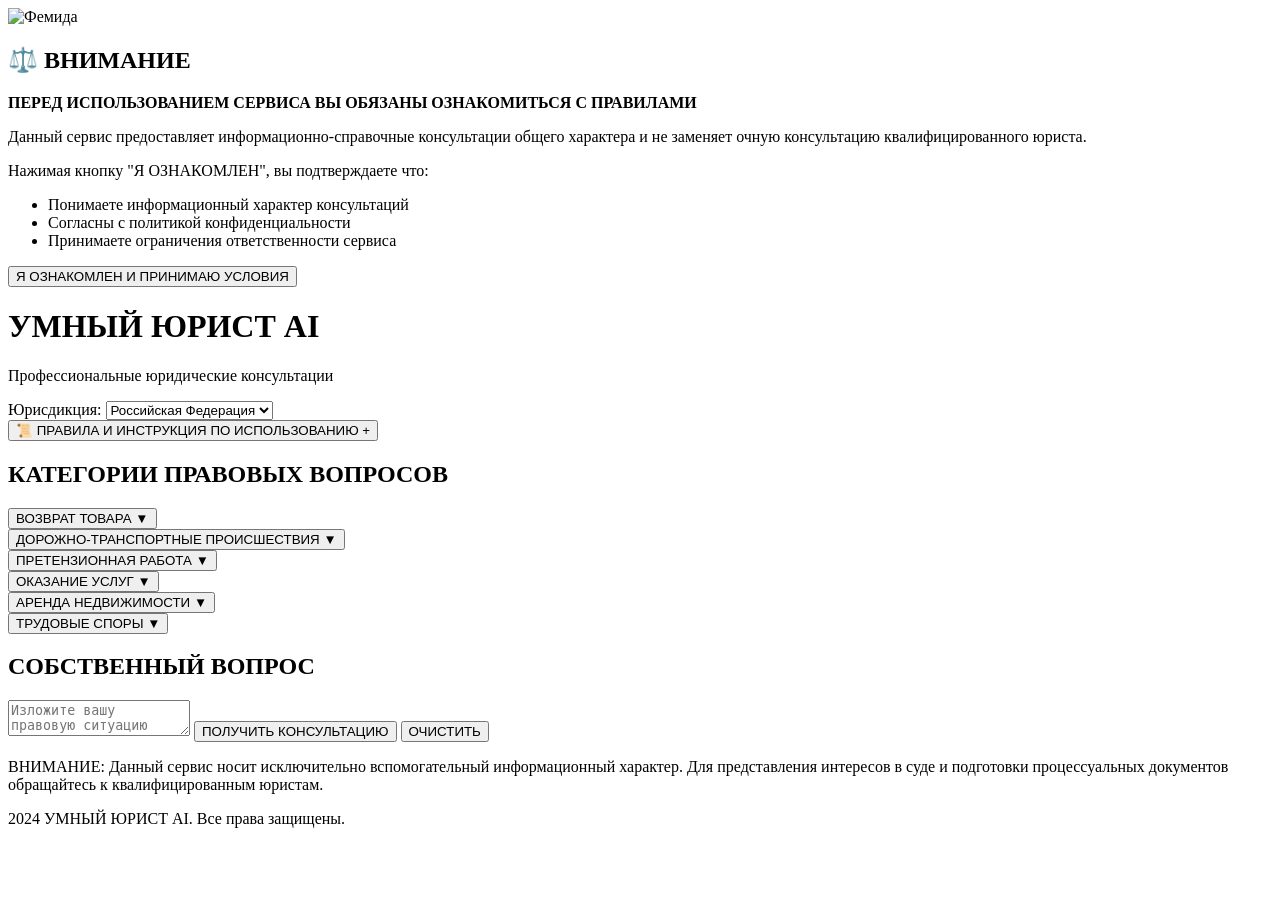
==== umnyj-yurist/templates/index.html @ 8eaa8910 "Add files via upload" ====
<!DOCTYPE html>
<html lang="ru">
<head>
    <meta charset="UTF-8">
    <meta name="viewport" content="width=device-width, initial-scale=1.0">
    <title>УМНЫЙ ЮРИСТ AI — Профессиональные юридические консультации</title>
    <meta name="description" content="Профессиональные юридические консультации с ссылками на статьи законов.">
    <link rel="stylesheet" href="/static/style.css">
    <link href="https://fonts.googleapis.com/css2?family=Cinzel:wght@400;600;700&family=Playfair+Display:wght@400;500;600&display=swap" rel="stylesheet">
</head>
<body>
    
    <!-- МОДАЛЬНОЕ ОКНО С ПРЕДУПРЕЖДЕНИЕМ -->
    <div id="warningModal" class="modal">
        <div class="modal-content">
            <div class="modal-header">
                <img src="/static/images/justitia.png" alt="Фемида" class="modal-logo">
                <h2>⚖️ ВНИМАНИЕ</h2>
            </div>
            <div class="modal-body">
                <p class="warning-text"><strong>ПЕРЕД ИСПОЛЬЗОВАНИЕМ СЕРВИСА ВЫ ОБЯЗАНЫ ОЗНАКОМИТЬСЯ С ПРАВИЛАМИ</strong></p>
                <p>Данный сервис предоставляет информационно-справочные консультации общего характера и не заменяет очную консультацию квалифицированного юриста.</p>
                <p>Нажимая кнопку "Я ОЗНАКОМЛЕН", вы подтверждаете что:</p>
                <ul class="warning-list">
                    <li>Понимаете информационный характер консультаций</li>
                    <li>Согласны с политикой конфиденциальности</li>
                    <li>Принимаете ограничения ответственности сервиса</li>
                </ul>
            </div>
            <div class="modal-footer">
                <button class="modal-btn" onclick="acceptRules()">Я ОЗНАКОМЛЕН И ПРИНИМАЮ УСЛОВИЯ</button>
            </div>
        </div>
    </div>

    <div class="container">
        
        <!-- ЗАГОЛОВОК -->
        <header class="header">
            <h1>УМНЫЙ ЮРИСТ AI</h1>
            <p class="subtitle">Профессиональные юридические консультации</p>
            <div class="header-ornament"></div>
        </header>

        <!-- ВЫБОР ЮРИСДИКЦИИ -->
        <section class="jurisdiction-section">
            <label for="jurisdiction">Юрисдикция:</label>
            <select id="jurisdiction">
                <option value="RU">Российская Федерация</option>
                <option value="BY">Республика Беларусь</option>
                <option value="KZ">Республика Казахстан</option>
            </select>
        </section>

        <!-- БЛОК С ПРАВИЛАМИ (СКРЫТЫЙ) -->
        <section class="collapsible-section">
            <button class="collapsible-header" onclick="toggleRules()">
                <span>📜 ПРАВИЛА И ИНСТРУКЦИЯ ПО ИСПОЛЬЗОВАНИЮ</span>
                <span class="toggle-icon" id="rulesToggleIcon">+</span>
            </button>
            <div class="collapsible-content" id="rulesContent" style="display: none;">
                
                <!-- ИНСТРУКЦИЯ -->
                <div class="instructions-block">
                    <h3 class="subsection-title">КАК ПОЛЬЗОВАТЬСЯ СЕРВИСОМ</h3>
                    <div class="rules-instructions">
                        <div class="rule-step">
                            <span class="step-number">1</span>
                            <div class="step-content">
                                <h4>ВЫБЕРИТЕ ЮРИСДИКЦИЮ</h4>
                                <p>В верхней части страницы укажите страну законодательства: Российская Федерация, Республика Беларусь или Республика Казахстан. От этого зависит применимость правовых норм.</p>
                            </div>
                        </div>
                        <div class="rule-step">
                            <span class="step-number">2</span>
                            <div class="step-content">
                                <h4>НАЙДИТЕ ВОПРОС ПО ТЕМЕ</h4>
                                <p>Раскройте нужную категорию в меню ниже. Выберите готовый вопрос из списка — он автоматически подставится в поле ввода. Все вопросы отсортированы по алфавиту для быстрого поиска.</p>
                            </div>
                        </div>
                        <div class="rule-step">
                            <span class="step-number">3</span>
                            <div class="step-content">
                                <h4>ИЛИ НАПИШИТЕ СВОЙ ВОПРОС</h4>
                                <p>Если вашего вопроса нет в списке, изложите ситуацию своими словами в поле ниже. Чем подробнее и точнее вы опишете обстоятельства, тем качественнее будет консультация.</p>
                            </div>
                        </div>
                        <div class="rule-step">
                            <span class="step-number">4</span>
                            <div class="step-content">
                                <h4>ПОЛУЧИТЕ РАЗВЕРНУТЫЙ ОТВЕТ</h4>
                                <p>Система проанализирует ваш запрос и предоставит консультацию со ссылками на статьи законов, пошаговым алгоритмом действий и списком необходимых документов.</p>
                            </div>
                        </div>
                        <div class="rule-step">
                            <span class="step-number">5</span>
                            <div class="step-content">
                                <h4>СОХРАНИТЕ РЕЗУЛЬТАТ</h4>
                                <p>Используйте кнопку "Копировать" для сохранения ответа. При необходимости оцените качество консультации — это помогает улучшать сервис.</p>
                            </div>
                        </div>
                    </div>
                </div>

                <!-- ПРАВИЛА -->
                <div class="rules-block">
                    <h3 class="subsection-title">ПРАВИЛА ПОЛЬЗОВАНИЯ</h3>
                    <div class="rules-grid">
                        <div class="rule-card">
                            <h4>1. ХАРАКТЕР КОНСУЛЬТАЦИЙ</h4>
                            <p>Сервис предоставляет информационно-справочные консультации. Ответы не являются официальным юридическим заключением.</p>
                        </div>
                        <div class="rule-card">
                            <h4>2. ТОЧНОСТЬ ДАННЫХ</h4>
                            <p>Пользователь обязан предоставлять достоверную информацию. Сервис не несет ответственности за рекомендации на основе недостоверных данных.</p>
                        </div>
                        <div class="rule-card">
                            <h4>3. КОНФИДЕНЦИАЛЬНОСТЬ</h4>
                            <p>Данные обрабатываются в соответствии с политикой конфиденциальности. Не указывайте персональные данные третьих лиц без согласия.</p>
                        </div>
                        <div class="rule-card">
                            <h4>4. ОТВЕТСТВЕННОСТЬ</h4>
                            <p>Сервис не несет ответственности за последствия использования информации. Принятие решений осуществляется пользователем самостоятельно.</p>
                        </div>
                        <div class="rule-card">
                            <h4>5. ИНТЕЛЛЕКТУАЛЬНЫЕ ПРАВА</h4>
                            <p>Материалы предназначены для личного использования. Коммерческое использование запрещено без письменного разрешения.</p>
                        </div>
                    </div>
                </div>

            </div>
        </section>

        <!-- МЕНЮ КАТЕГОРИЙ С ВОПРОСАМИ -->
        <section class="categories-menu">
            <h2 class="section-title-main">КАТЕГОРИИ ПРАВОВЫХ ВОПРОСОВ</h2>
            
            <!-- Категория 1: ВОЗВРАТ ТОВАРА -->
            <div class="category-item" data-category="vozvrat">
                <button class="category-toggle">ВОЗВРАТ ТОВАРА <span class="arrow">▼</span></button>
                <div class="questions-list" id="vozvrat-list"></div>
            </div>

            <!-- Категория 2: ДТП -->
            <div class="category-item" data-category="dtp">
                <button class="category-toggle">ДОРОЖНО-ТРАНСПОРТНЫЕ ПРОИСШЕСТВИЯ <span class="arrow">▼</span></button>
                <div class="questions-list" id="dtp-list"></div>
            </div>

            <!-- Категория 3: ПРЕТЕНЗИИ -->
            <div class="category-item" data-category="pretenziya">
                <button class="category-toggle">ПРЕТЕНЗИОННАЯ РАБОТА <span class="arrow">▼</span></button>
                <div class="questions-list" id="pretenziya-list"></div>
            </div>

            <!-- Категория 4: УСЛУГИ -->
            <div class="category-item" data-category="uslugi">
                <button class="category-toggle">ОКАЗАНИЕ УСЛУГ <span class="arrow">▼</span></button>
                <div class="questions-list" id="uslugi-list"></div>
            </div>

            <!-- Категория 5: АРЕНДА -->
            <div class="category-item" data-category="arenda">
                <button class="category-toggle">АРЕНДА НЕДВИЖИМОСТИ <span class="arrow">▼</span></button>
                <div class="questions-list" id="arenda-list"></div>
            </div>

            <!-- Категория 6: ТРУДОВЫЕ СПОРЫ -->
            <div class="category-item" data-category="trud">
                <button class="category-toggle">ТРУДОВЫЕ СПОРЫ <span class="arrow">▼</span></button>
                <div class="questions-list" id="trud-list"></div>
            </div>
        </section>

        <!-- ПОЛЕ ДЛЯ СОБСТВЕННОГО ВОПРОСА -->
        <section class="custom-question">
            <h2 class="section-title-main">СОБСТВЕННЫЙ ВОПРОС</h2>
            <textarea id="questionInput" placeholder="Изложите вашу правовую ситуацию подробно и точно..."></textarea>
            <button id="askBtn" onclick="askCustomQuestion()">ПОЛУЧИТЬ КОНСУЛЬТАЦИЮ</button>
            <button id="clearBtn" class="secondary" onclick="clearCustom()">ОЧИСТИТЬ</button>
        </section>

        <!-- БЛОК ОТВЕТА -->
        <section id="responseSection" class="response-section" style="display: none;">
            <h2 class="response-title">ЮРИДИЧЕСКАЯ КОНСУЛЬТАЦИЯ</h2>
            <div class="response-ornament"></div>
            <div id="response" class="response-content"></div>
            <div class="response-actions">
                <button class="copy-btn" onclick="copyAnswer()">КОПИРОВАТЬ</button>
                <button class="feedback-btn" onclick="toggleFeedback()">ОЦЕНИТЬ</button>
            </div>
            <div id="feedbackSection" class="feedback-section" style="display: none;">
                <button onclick="sendFeedback('good')">ПОЛЕЗНО</button>
                <button onclick="sendFeedback('bad')">ТРЕБУЕТ УТОЧНЕНИЯ</button>
            </div>
        </section>

        <!-- ПОДВАЛ -->
        <footer class="footer">
            <div class="footer-ornament"></div>
            <p class="disclaimer">
                ВНИМАНИЕ: Данный сервис носит исключительно вспомогательный информационный характер. 
                Для представления интересов в суде и подготовки процессуальных документов 
                обращайтесь к квалифицированным юристам.
            </p>
            <p class="copyright">2024 УМНЫЙ ЮРИСТ AI. Все права защищены.</p>
        </footer>

    </div>

    <!-- Подключаем JavaScript -->
    <script src="/static/script.js"></script>
</body>
</html>
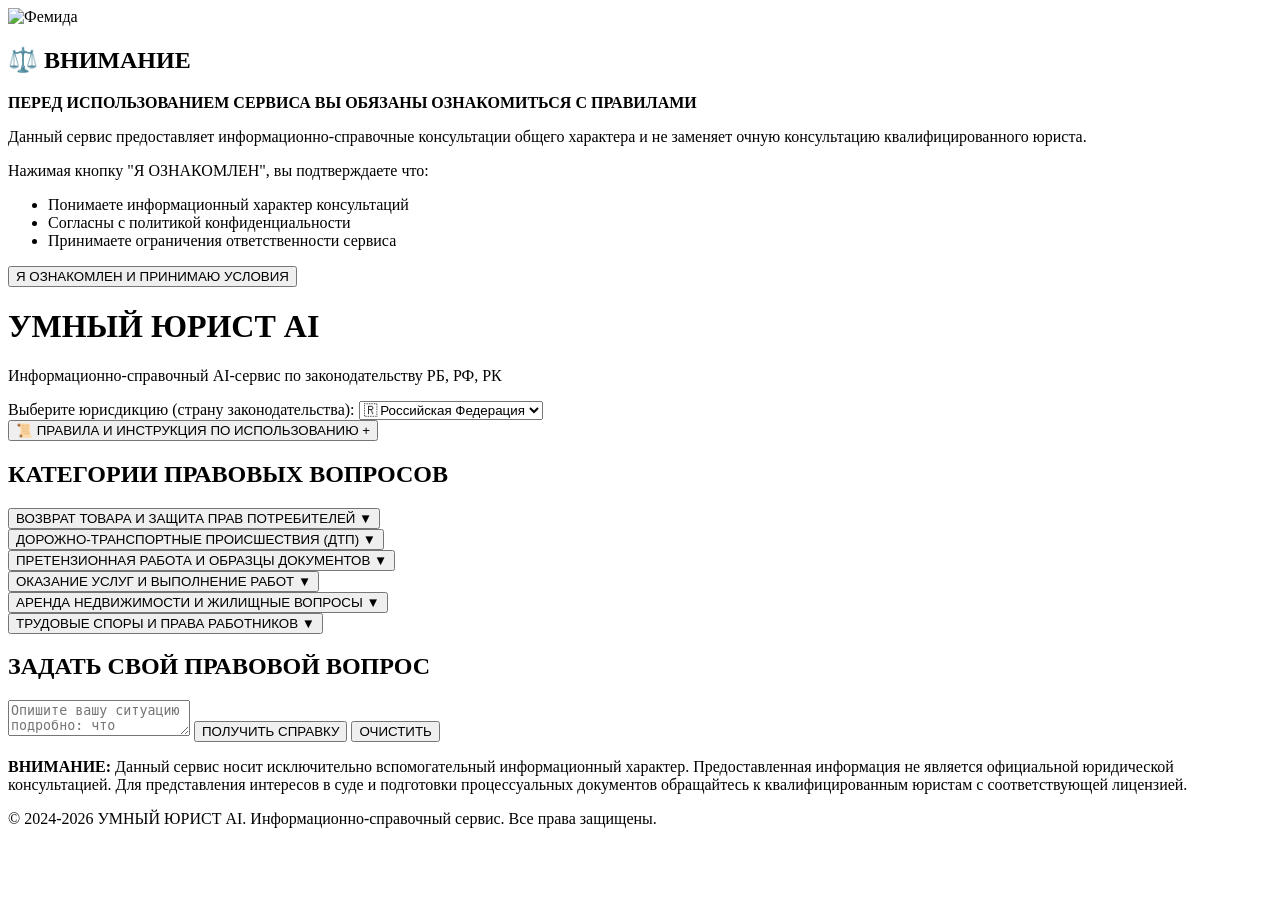
==== commit 15d2c501: "Update index.html" ====
--- a/umnyj-yurist/templates/index.html
+++ b/umnyj-yurist/templates/index.html
@@ -3,8 +3,43 @@
 <head>
     <meta charset="UTF-8">
     <meta name="viewport" content="width=device-width, initial-scale=1.0">
-    <title>УМНЫЙ ЮРИСТ AI — Профессиональные юридические консультации</title>
-    <meta name="description" content="Профессиональные юридические консультации с ссылками на статьи законов.">
+    
+    <!-- SEO META TAGS -->
+    <title>Правовой помощник онлайн | Законы РБ, РФ, РК — УМНЫЙ ЮРИСТ AI</title>
+    <meta name="description" content="Бесплатный информационно-справочный сервис: образцы документов, алгоритмы действий, разъяснения законов РБ, РФ, РК. Пошаговые инструкции по правовым вопросам.">
+    <meta name="keywords" content="правовой помощник, законы РБ справка, образцы документов бесплатно, алгоритм действий, права потребителя, жилищный кодекс, трудовой кодекс, ДТП инструкция, возврат товара, претензия образец">
+    <meta name="author" content="Umnyj-Yurist.xyz">
+    <meta name="robots" content="index, follow">
+    
+    <!-- OPEN GRAPH (для соцсетей) -->
+    <meta property="og:title" content="УМНЫЙ ЮРИСТ AI — Информационно-справочный правовой сервис">
+    <meta property="og:description" content="Бесплатный AI-помощник по законодательству: образцы документов, пошаговые алгоритмы, справки по законам РБ, РФ, РК">
+    <meta property="og:type" content="website">
+    <meta property="og:url" content="https://umnyj-yurist.xyz">
+    <meta property="og:locale" content="ru_RU">
+    
+    <!-- SCHEMA.ORG MIKRORAZMETKA -->
+    <script type="application/ld+json">
+    {
+        "@context": "https://schema.org",
+        "@type": "WebSite",
+        "name": "УМНЫЙ ЮРИСТ AI",
+        "alternateName": "Правовой информационный помощник",
+        "url": "https://umnyj-yurist.xyz",
+        "description": "Информационно-справочный сервис по законодательству Республики Беларусь, Российской Федерации и Республики Казахстан",
+        "potentialAction": {
+            "@type": "SearchAction",
+            "target": "https://umnyj-yurist.xyz/search?q={search_term_string}",
+            "query-input": "required name=search_term_string"
+        },
+        "inLanguage": "ru-RU",
+        "publisher": {
+            "@type": "Organization",
+            "name": "Umnyj-Yurist.xyz"
+        }
+    }
+    </script>
+    
     <link rel="stylesheet" href="/static/style.css">
     <link href="https://fonts.googleapis.com/css2?family=Cinzel:wght@400;600;700&family=Playfair+Display:wght@400;500;600&display=swap" rel="stylesheet">
 </head>
@@ -38,17 +73,17 @@
         <!-- ЗАГОЛОВОК -->
         <header class="header">
             <h1>УМНЫЙ ЮРИСТ AI</h1>
-            <p class="subtitle">Профессиональные юридические консультации</p>
+            <p class="subtitle">Информационно-справочный AI-сервис по законодательству РБ, РФ, РК</p>
             <div class="header-ornament"></div>
         </header>
 
         <!-- ВЫБОР ЮРИСДИКЦИИ -->
         <section class="jurisdiction-section">
-            <label for="jurisdiction">Юрисдикция:</label>
+            <label for="jurisdiction">Выберите юрисдикцию (страну законодательства):</label>
             <select id="jurisdiction">
-                <option value="RU">Российская Федерация</option>
-                <option value="BY">Республика Беларусь</option>
-                <option value="KZ">Республика Казахстан</option>
+                <option value="RU">🇷 Российская Федерация</option>
+                <option value="BY">🇧 Республика Беларусь</option>
+                <option value="KZ">🇰 Республика Казахстан</option>
             </select>
         </section>
 
@@ -82,21 +117,21 @@
                             <span class="step-number">3</span>
                             <div class="step-content">
                                 <h4>ИЛИ НАПИШИТЕ СВОЙ ВОПРОС</h4>
-                                <p>Если вашего вопроса нет в списке, изложите ситуацию своими словами в поле ниже. Чем подробнее и точнее вы опишете обстоятельства, тем качественнее будет консультация.</p>
+                                <p>Если вашего вопроса нет в списке, изложите ситуацию своими словами в поле ниже. Чем подробнее и точнее вы опишете обстоятельства, тем качественнее будет справка.</p>
                             </div>
                         </div>
                         <div class="rule-step">
                             <span class="step-number">4</span>
                             <div class="step-content">
                                 <h4>ПОЛУЧИТЕ РАЗВЕРНУТЫЙ ОТВЕТ</h4>
-                                <p>Система проанализирует ваш запрос и предоставит консультацию со ссылками на статьи законов, пошаговым алгоритмом действий и списком необходимых документов.</p>
+                                <p>Система проанализирует ваш запрос и предоставит информационную справку со ссылками на статьи законов, пошаговым алгоритмом действий и списком необходимых документов.</p>
                             </div>
                         </div>
                         <div class="rule-step">
                             <span class="step-number">5</span>
                             <div class="step-content">
                                 <h4>СОХРАНИТЕ РЕЗУЛЬТАТ</h4>
-                                <p>Используйте кнопку "Копировать" для сохранения ответа. При необходимости оцените качество консультации — это помогает улучшать сервис.</p>
+                                <p>Используйте кнопку "Копировать" для сохранения ответа. При необходимости оцените качество информации — это помогает улучшать сервис.</p>
                             </div>
                         </div>
                     </div>
@@ -107,8 +142,8 @@
                     <h3 class="subsection-title">ПРАВИЛА ПОЛЬЗОВАНИЯ</h3>
                     <div class="rules-grid">
                         <div class="rule-card">
-                            <h4>1. ХАРАКТЕР КОНСУЛЬТАЦИЙ</h4>
-                            <p>Сервис предоставляет информационно-справочные консультации. Ответы не являются официальным юридическим заключением.</p>
+                            <h4>1. ХАРАКТЕР ИНФОРМАЦИИ</h4>
+                            <p>Сервис предоставляет информационно-справочные материалы. Ответы не являются официальным юридическим заключением или консультацией.</p>
                         </div>
                         <div class="rule-card">
                             <h4>2. ТОЧНОСТЬ ДАННЫХ</h4>
@@ -138,61 +173,61 @@
             
             <!-- Категория 1: ВОЗВРАТ ТОВАРА -->
             <div class="category-item" data-category="vozvrat">
-                <button class="category-toggle">ВОЗВРАТ ТОВАРА <span class="arrow">▼</span></button>
+                <button class="category-toggle">ВОЗВРАТ ТОВАРА И ЗАЩИТА ПРАВ ПОТРЕБИТЕЛЕЙ <span class="arrow">▼</span></button>
                 <div class="questions-list" id="vozvrat-list"></div>
             </div>
 
             <!-- Категория 2: ДТП -->
             <div class="category-item" data-category="dtp">
-                <button class="category-toggle">ДОРОЖНО-ТРАНСПОРТНЫЕ ПРОИСШЕСТВИЯ <span class="arrow">▼</span></button>
+                <button class="category-toggle">ДОРОЖНО-ТРАНСПОРТНЫЕ ПРОИСШЕСТВИЯ (ДТП) <span class="arrow">▼</span></button>
                 <div class="questions-list" id="dtp-list"></div>
             </div>
 
             <!-- Категория 3: ПРЕТЕНЗИИ -->
             <div class="category-item" data-category="pretenziya">
-                <button class="category-toggle">ПРЕТЕНЗИОННАЯ РАБОТА <span class="arrow">▼</span></button>
+                <button class="category-toggle">ПРЕТЕНЗИОННАЯ РАБОТА И ОБРАЗЦЫ ДОКУМЕНТОВ <span class="arrow">▼</span></button>
                 <div class="questions-list" id="pretenziya-list"></div>
             </div>
 
             <!-- Категория 4: УСЛУГИ -->
             <div class="category-item" data-category="uslugi">
-                <button class="category-toggle">ОКАЗАНИЕ УСЛУГ <span class="arrow">▼</span></button>
+                <button class="category-toggle">ОКАЗАНИЕ УСЛУГ И ВЫПОЛНЕНИЕ РАБОТ <span class="arrow">▼</span></button>
                 <div class="questions-list" id="uslugi-list"></div>
             </div>
 
             <!-- Категория 5: АРЕНДА -->
             <div class="category-item" data-category="arenda">
-                <button class="category-toggle">АРЕНДА НЕДВИЖИМОСТИ <span class="arrow">▼</span></button>
+                <button class="category-toggle">АРЕНДА НЕДВИЖИМОСТИ И ЖИЛИЩНЫЕ ВОПРОСЫ <span class="arrow">▼</span></button>
                 <div class="questions-list" id="arenda-list"></div>
             </div>
 
             <!-- Категория 6: ТРУДОВЫЕ СПОРЫ -->
             <div class="category-item" data-category="trud">
-                <button class="category-toggle">ТРУДОВЫЕ СПОРЫ <span class="arrow">▼</span></button>
+                <button class="category-toggle">ТРУДОВЫЕ СПОРЫ И ПРАВА РАБОТНИКОВ <span class="arrow">▼</span></button>
                 <div class="questions-list" id="trud-list"></div>
             </div>
         </section>
 
         <!-- ПОЛЕ ДЛЯ СОБСТВЕННОГО ВОПРОСА -->
         <section class="custom-question">
-            <h2 class="section-title-main">СОБСТВЕННЫЙ ВОПРОС</h2>
-            <textarea id="questionInput" placeholder="Изложите вашу правовую ситуацию подробно и точно..."></textarea>
-            <button id="askBtn" onclick="askCustomQuestion()">ПОЛУЧИТЬ КОНСУЛЬТАЦИЮ</button>
+            <h2 class="section-title-main">ЗАДАТЬ СВОЙ ПРАВОВОЙ ВОПРОС</h2>
+            <textarea id="questionInput" placeholder="Опишите вашу ситуацию подробно: что произошло, какие документы есть, чего вы хотите добиться..."></textarea>
+            <button id="askBtn" onclick="askCustomQuestion()">ПОЛУЧИТЬ СПРАВКУ</button>
             <button id="clearBtn" class="secondary" onclick="clearCustom()">ОЧИСТИТЬ</button>
         </section>
 
         <!-- БЛОК ОТВЕТА -->
         <section id="responseSection" class="response-section" style="display: none;">
-            <h2 class="response-title">ЮРИДИЧЕСКАЯ КОНСУЛЬТАЦИЯ</h2>
+            <h2 class="response-title">ИНФОРМАЦИОННАЯ СПРАВКА</h2>
             <div class="response-ornament"></div>
             <div id="response" class="response-content"></div>
             <div class="response-actions">
-                <button class="copy-btn" onclick="copyAnswer()">КОПИРОВАТЬ</button>
-                <button class="feedback-btn" onclick="toggleFeedback()">ОЦЕНИТЬ</button>
+                <button class="copy-btn" onclick="copyAnswer()">КОПИРОВАТЬ ОТВЕТ</button>
+                <button class="feedback-btn" onclick="toggleFeedback()">ОЦЕНИТЬ ПОЛЕЗНОСТЬ</button>
             </div>
             <div id="feedbackSection" class="feedback-section" style="display: none;">
-                <button onclick="sendFeedback('good')">ПОЛЕЗНО</button>
-                <button onclick="sendFeedback('bad')">ТРЕБУЕТ УТОЧНЕНИЯ</button>
+                <button onclick="sendFeedback('good')">👍 ПОЛЕЗНО</button>
+                <button onclick="sendFeedback('bad')">👎 ТРЕБУЕТ УТОЧНЕНИЯ</button>
             </div>
         </section>
 
@@ -200,11 +235,12 @@
         <footer class="footer">
             <div class="footer-ornament"></div>
             <p class="disclaimer">
-                ВНИМАНИЕ: Данный сервис носит исключительно вспомогательный информационный характер. 
+                <strong>ВНИМАНИЕ:</strong> Данный сервис носит исключительно вспомогательный информационный характер. 
+                Предоставленная информация не является официальной юридической консультацией. 
                 Для представления интересов в суде и подготовки процессуальных документов 
-                обращайтесь к квалифицированным юристам.
+                обращайтесь к квалифицированным юристам с соответствующей лицензией.
             </p>
-            <p class="copyright">2024 УМНЫЙ ЮРИСТ AI. Все права защищены.</p>
+            <p class="copyright">© 2024-2026 УМНЫЙ ЮРИСТ AI. Информационно-справочный сервис. Все права защищены.</p>
         </footer>
 
     </div>
@@ -212,4 +248,4 @@
     <!-- Подключаем JavaScript -->
     <script src="/static/script.js"></script>
 </body>
-</html>+</html>
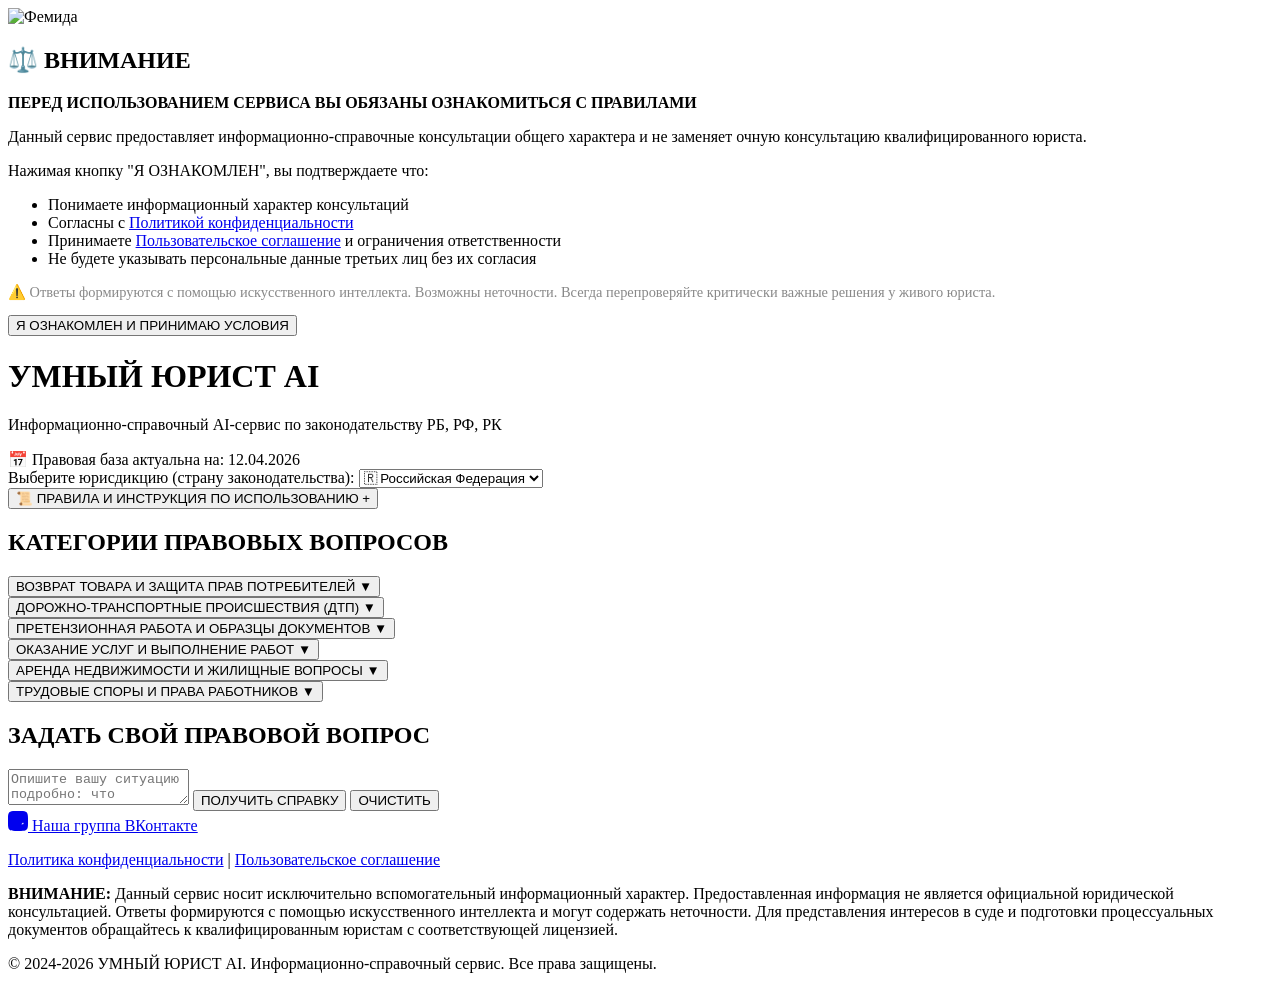
==== commit 3eefb60a: "Update index.html" ====
--- a/umnyj-yurist/templates/index.html
+++ b/umnyj-yurist/templates/index.html
@@ -3,22 +3,33 @@
 <head>
     <meta charset="UTF-8">
     <meta name="viewport" content="width=device-width, initial-scale=1.0">
-    
-    <!-- SEO META TAGS -->
+    <meta name="yandex-verification" content="cb924d7e4be1975e" />
+    <meta name="google-site-verification" content="HP336_n0z9Xs-80c_UgBmbNoTFkkD49AP5BhbBEQV1Q" />
+    
+    <!-- === SEO META TAGS === -->
     <title>Правовой помощник онлайн | Законы РБ, РФ, РК — УМНЫЙ ЮРИСТ AI</title>
     <meta name="description" content="Бесплатный информационно-справочный сервис: образцы документов, алгоритмы действий, разъяснения законов РБ, РФ, РК. Пошаговые инструкции по правовым вопросам.">
-    <meta name="keywords" content="правовой помощник, законы РБ справка, образцы документов бесплатно, алгоритм действий, права потребителя, жилищный кодекс, трудовой кодекс, ДТП инструкция, возврат товара, претензия образец">
+    <meta name="keywords" content="правовой помощник, законы РБ справка, образцы документов бесплатно, алгоритм действий, права потребителя, жилищный кодекс, трудовой кодекс, ДТП инструкция, возврат товара, претензия образец, юридическая справка онлайн">
     <meta name="author" content="Umnyj-Yurist.xyz">
     <meta name="robots" content="index, follow">
-    
-    <!-- OPEN GRAPH (для соцсетей) -->
+    <link rel="canonical" href="https://umnyj-yurist.xyz">
+    
+    <!-- === OPEN GRAPH (для Telegram, VK, WhatsApp) === -->
     <meta property="og:title" content="УМНЫЙ ЮРИСТ AI — Информационно-справочный правовой сервис">
     <meta property="og:description" content="Бесплатный AI-помощник по законодательству: образцы документов, пошаговые алгоритмы, справки по законам РБ, РФ, РК">
     <meta property="og:type" content="website">
     <meta property="og:url" content="https://umnyj-yurist.xyz">
     <meta property="og:locale" content="ru_RU">
-    
-    <!-- SCHEMA.ORG MIKRORAZMETKA -->
+    <meta property="og:image" content="https://umnyj-yurist.xyz/static/images/og-image.jpg">
+    <meta property="og:site_name" content="УМНЫЙ ЮРИСТ AI">
+    
+    <!-- === TWITTER CARD === -->
+    <meta name="twitter:card" content="summary_large_image">
+    <meta name="twitter:title" content="УМНЫЙ ЮРИСТ AI — Правовой помощник">
+    <meta name="twitter:description" content="Бесплатные консультации по законодательству РБ, РФ, РК">
+    <meta name="twitter:image" content="https://umnyj-yurist.xyz/static/images/og-image.jpg">
+    
+    <!-- === SCHEMA.ORG (Микроразметка) === -->
     <script type="application/ld+json">
     {
         "@context": "https://schema.org",
@@ -29,23 +40,41 @@
         "description": "Информационно-справочный сервис по законодательству Республики Беларусь, Российской Федерации и Республики Казахстан",
         "potentialAction": {
             "@type": "SearchAction",
-            "target": "https://umnyj-yurist.xyz/search?q={search_term_string}",
+            "target": "https://umnyj-yurist.xyz/?q={search_term_string}",
             "query-input": "required name=search_term_string"
         },
         "inLanguage": "ru-RU",
         "publisher": {
             "@type": "Organization",
-            "name": "Umnyj-Yurist.xyz"
+            "name": "Umnyj-Yurist.xyz",
+            "url": "https://umnyj-yurist.xyz",
+            "sameAs": [
+                "https://vk.com/club237514379"
+            ]
         }
     }
     </script>
     
+    <!-- === YANDEX.METRIKA === -->
+    <script type="text/javascript">
+        (function(m,e,t,r,i,k,a){
+            m[i]=m[i]||function(){(m[i].a=m[i].a||[]).push(arguments)};
+            m[i].l=1*new Date();
+            for (var j = 0; j < document.scripts.length; j++) {if (document.scripts[j].src === r) { return; }}
+            k=e.createElement(t),a=e.getElementsByTagName(t)[0],k.async=1,k.src=r,a.parentNode.insertBefore(k,a)
+        })(window, document,'script','https://mc.yandex.ru/metrika/tag.js?id=108448723', 'ym');
+
+        ym(108448723, 'init', {ssr:true, webvisor:true, clickmap:true, ecommerce:"dataLayer", referrer: document.referrer, url: location.href, accurateTrackBounce:true, trackLinks:true});
+    </script>
+    <noscript><div><img src="https://mc.yandex.ru/watch/108448723" style="position:absolute; left:-9999px;" alt="" /></div></noscript>
+    
+    <!-- === СТИЛИ И ШРИФТЫ === -->
     <link rel="stylesheet" href="/static/style.css">
     <link href="https://fonts.googleapis.com/css2?family=Cinzel:wght@400;600;700&family=Playfair+Display:wght@400;500;600&display=swap" rel="stylesheet">
 </head>
 <body>
     
-    <!-- МОДАЛЬНОЕ ОКНО С ПРЕДУПРЕЖДЕНИЕМ -->
+    <!-- === МОДАЛЬНОЕ ОКНО С ПРЕДУПРЕЖДЕНИЕМ === -->
     <div id="warningModal" class="modal">
         <div class="modal-content">
             <div class="modal-header">
@@ -58,9 +87,13 @@
                 <p>Нажимая кнопку "Я ОЗНАКОМЛЕН", вы подтверждаете что:</p>
                 <ul class="warning-list">
                     <li>Понимаете информационный характер консультаций</li>
-                    <li>Согласны с политикой конфиденциальности</li>
-                    <li>Принимаете ограничения ответственности сервиса</li>
+                    <li>Согласны с <a href="/privacy-policy.html" class="legal-inline-link">Политикой конфиденциальности</a></li>
+                    <li>Принимаете <a href="/terms.html" class="legal-inline-link">Пользовательское соглашение</a> и ограничения ответственности</li>
+                    <li>Не будете указывать персональные данные третьих лиц без их согласия</li>
                 </ul>
+                <p style="color:#888;font-size:0.9rem;margin-top:15px;">
+                    ⚠️ Ответы формируются с помощью искусственного интеллекта. Возможны неточности. Всегда перепроверяйте критически важные решения у живого юриста.
+                </p>
             </div>
             <div class="modal-footer">
                 <button class="modal-btn" onclick="acceptRules()">Я ОЗНАКОМЛЕН И ПРИНИМАЮ УСЛОВИЯ</button>
@@ -70,14 +103,18 @@
 
     <div class="container">
         
-        <!-- ЗАГОЛОВОК -->
+        <!-- === ЗАГОЛОВОК === -->
         <header class="header">
             <h1>УМНЫЙ ЮРИСТ AI</h1>
             <p class="subtitle">Информационно-справочный AI-сервис по законодательству РБ, РФ, РК</p>
             <div class="header-ornament"></div>
+            <!-- Бейдж актуальности базы -->
+            <div class="base-updated-badge">
+                📅 Правовая база актуальна на: <span id="lastUpdate">12.04.2026</span>
+            </div>
         </header>
 
-        <!-- ВЫБОР ЮРИСДИКЦИИ -->
+        <!-- === ВЫБОР ЮРИСДИКЦИИ === -->
         <section class="jurisdiction-section">
             <label for="jurisdiction">Выберите юрисдикцию (страну законодательства):</label>
             <select id="jurisdiction">
@@ -87,7 +124,7 @@
             </select>
         </section>
 
-        <!-- БЛОК С ПРАВИЛАМИ (СКРЫТЫЙ) -->
+        <!-- === БЛОК С ПРАВИЛАМИ === -->
         <section class="collapsible-section">
             <button class="collapsible-header" onclick="toggleRules()">
                 <span>📜 ПРАВИЛА И ИНСТРУКЦИЯ ПО ИСПОЛЬЗОВАНИЮ</span>
@@ -95,7 +132,6 @@
             </button>
             <div class="collapsible-content" id="rulesContent" style="display: none;">
                 
-                <!-- ИНСТРУКЦИЯ -->
                 <div class="instructions-block">
                     <h3 class="subsection-title">КАК ПОЛЬЗОВАТЬСЯ СЕРВИСОМ</h3>
                     <div class="rules-instructions">
@@ -103,112 +139,86 @@
                             <span class="step-number">1</span>
                             <div class="step-content">
                                 <h4>ВЫБЕРИТЕ ЮРИСДИКЦИЮ</h4>
-                                <p>В верхней части страницы укажите страну законодательства: Российская Федерация, Республика Беларусь или Республика Казахстан. От этого зависит применимость правовых норм.</p>
+                                <p>Укажите страну законодательства: РФ, РБ или РК. От этого зависит применимость правовых норм.</p>
                             </div>
                         </div>
                         <div class="rule-step">
                             <span class="step-number">2</span>
                             <div class="step-content">
                                 <h4>НАЙДИТЕ ВОПРОС ПО ТЕМЕ</h4>
-                                <p>Раскройте нужную категорию в меню ниже. Выберите готовый вопрос из списка — он автоматически подставится в поле ввода. Все вопросы отсортированы по алфавиту для быстрого поиска.</p>
+                                <p>Выберите готовый вопрос из списка категорий или напишите свой.</p>
                             </div>
                         </div>
                         <div class="rule-step">
                             <span class="step-number">3</span>
                             <div class="step-content">
-                                <h4>ИЛИ НАПИШИТЕ СВОЙ ВОПРОС</h4>
-                                <p>Если вашего вопроса нет в списке, изложите ситуацию своими словами в поле ниже. Чем подробнее и точнее вы опишете обстоятельства, тем качественнее будет справка.</p>
-                            </div>
-                        </div>
-                        <div class="rule-step">
-                            <span class="step-number">4</span>
-                            <div class="step-content">
-                                <h4>ПОЛУЧИТЕ РАЗВЕРНУТЫЙ ОТВЕТ</h4>
-                                <p>Система проанализирует ваш запрос и предоставит информационную справку со ссылками на статьи законов, пошаговым алгоритмом действий и списком необходимых документов.</p>
-                            </div>
-                        </div>
-                        <div class="rule-step">
-                            <span class="step-number">5</span>
-                            <div class="step-content">
-                                <h4>СОХРАНИТЕ РЕЗУЛЬТАТ</h4>
-                                <p>Используйте кнопку "Копировать" для сохранения ответа. При необходимости оцените качество информации — это помогает улучшать сервис.</p>
+                                <h4>ПОЛУЧИТЕ СПРАВКУ</h4>
+                                <p>Система предоставит информацию со ссылками на статьи законов и алгоритмом действий.</p>
                             </div>
                         </div>
                     </div>
                 </div>
 
-                <!-- ПРАВИЛА -->
                 <div class="rules-block">
                     <h3 class="subsection-title">ПРАВИЛА ПОЛЬЗОВАНИЯ</h3>
                     <div class="rules-grid">
                         <div class="rule-card">
                             <h4>1. ХАРАКТЕР ИНФОРМАЦИИ</h4>
-                            <p>Сервис предоставляет информационно-справочные материалы. Ответы не являются официальным юридическим заключением или консультацией.</p>
-                        </div>
-                        <div class="rule-card">
-                            <h4>2. ТОЧНОСТЬ ДАННЫХ</h4>
-                            <p>Пользователь обязан предоставлять достоверную информацию. Сервис не несет ответственности за рекомендации на основе недостоверных данных.</p>
+                            <p>Сервис предоставляет информационно-справочные материалы. Ответы не являются официальным юридическим заключением.</p>
+                        </div>
+                        <div class="rule-card">
+                            <h4>2. ОТВЕТСТВЕННОСТЬ</h4>
+                            <p>Сервис не несет ответственности за последствия использования информации. Решения принимает пользователь.</p>
                         </div>
                         <div class="rule-card">
                             <h4>3. КОНФИДЕНЦИАЛЬНОСТЬ</h4>
-                            <p>Данные обрабатываются в соответствии с политикой конфиденциальности. Не указывайте персональные данные третьих лиц без согласия.</p>
-                        </div>
-                        <div class="rule-card">
-                            <h4>4. ОТВЕТСТВЕННОСТЬ</h4>
-                            <p>Сервис не несет ответственности за последствия использования информации. Принятие решений осуществляется пользователем самостоятельно.</p>
-                        </div>
-                        <div class="rule-card">
-                            <h4>5. ИНТЕЛЛЕКТУАЛЬНЫЕ ПРАВА</h4>
-                            <p>Материалы предназначены для личного использования. Коммерческое использование запрещено без письменного разрешения.</p>
+                            <p>Не указывайте персональные данные третьих лиц без согласия. Вопросы могут использоваться для улучшения сервиса в обезличенном виде.</p>
+                        </div>
+                        <div class="rule-card">
+                            <h4>4. ИСПОЛЬЗОВАНИЕ ИИ</h4>
+                            <p>Ответы генерируются искусственным интеллектом. Возможны неточности. Всегда перепроверяйте важные решения у юриста.</p>
                         </div>
                     </div>
                 </div>
-
-            </div>
-        </section>
-
-        <!-- МЕНЮ КАТЕГОРИЙ С ВОПРОСАМИ -->
+            </div>
+        </section>
+
+        <!-- === КАТЕГОРИИ === -->
         <section class="categories-menu">
             <h2 class="section-title-main">КАТЕГОРИИ ПРАВОВЫХ ВОПРОСОВ</h2>
             
-            <!-- Категория 1: ВОЗВРАТ ТОВАРА -->
             <div class="category-item" data-category="vozvrat">
                 <button class="category-toggle">ВОЗВРАТ ТОВАРА И ЗАЩИТА ПРАВ ПОТРЕБИТЕЛЕЙ <span class="arrow">▼</span></button>
                 <div class="questions-list" id="vozvrat-list"></div>
             </div>
 
-            <!-- Категория 2: ДТП -->
             <div class="category-item" data-category="dtp">
                 <button class="category-toggle">ДОРОЖНО-ТРАНСПОРТНЫЕ ПРОИСШЕСТВИЯ (ДТП) <span class="arrow">▼</span></button>
                 <div class="questions-list" id="dtp-list"></div>
             </div>
 
-            <!-- Категория 3: ПРЕТЕНЗИИ -->
             <div class="category-item" data-category="pretenziya">
                 <button class="category-toggle">ПРЕТЕНЗИОННАЯ РАБОТА И ОБРАЗЦЫ ДОКУМЕНТОВ <span class="arrow">▼</span></button>
                 <div class="questions-list" id="pretenziya-list"></div>
             </div>
 
-            <!-- Категория 4: УСЛУГИ -->
             <div class="category-item" data-category="uslugi">
                 <button class="category-toggle">ОКАЗАНИЕ УСЛУГ И ВЫПОЛНЕНИЕ РАБОТ <span class="arrow">▼</span></button>
                 <div class="questions-list" id="uslugi-list"></div>
             </div>
 
-            <!-- Категория 5: АРЕНДА -->
             <div class="category-item" data-category="arenda">
                 <button class="category-toggle">АРЕНДА НЕДВИЖИМОСТИ И ЖИЛИЩНЫЕ ВОПРОСЫ <span class="arrow">▼</span></button>
                 <div class="questions-list" id="arenda-list"></div>
             </div>
 
-            <!-- Категория 6: ТРУДОВЫЕ СПОРЫ -->
             <div class="category-item" data-category="trud">
                 <button class="category-toggle">ТРУДОВЫЕ СПОРЫ И ПРАВА РАБОТНИКОВ <span class="arrow">▼</span></button>
                 <div class="questions-list" id="trud-list"></div>
             </div>
         </section>
 
-        <!-- ПОЛЕ ДЛЯ СОБСТВЕННОГО ВОПРОСА -->
+        <!-- === ПОЛЕ ВОПРОСА === -->
         <section class="custom-question">
             <h2 class="section-title-main">ЗАДАТЬ СВОЙ ПРАВОВОЙ ВОПРОС</h2>
             <textarea id="questionInput" placeholder="Опишите вашу ситуацию подробно: что произошло, какие документы есть, чего вы хотите добиться..."></textarea>
@@ -216,7 +226,7 @@
             <button id="clearBtn" class="secondary" onclick="clearCustom()">ОЧИСТИТЬ</button>
         </section>
 
-        <!-- БЛОК ОТВЕТА -->
+        <!-- === БЛОК ОТВЕТА === -->
         <section id="responseSection" class="response-section" style="display: none;">
             <h2 class="response-title">ИНФОРМАЦИОННАЯ СПРАВКА</h2>
             <div class="response-ornament"></div>
@@ -231,12 +241,31 @@
             </div>
         </section>
 
-        <!-- ПОДВАЛ -->
+        <!-- === ПОДВАЛ (Footer) === -->
         <footer class="footer">
             <div class="footer-ornament"></div>
+            
+            <!-- Ссылка на ВКонтакте -->
+            <div class="social-links">
+                <a href="https://vk.com/club237514379" target="_blank" class="vk-link" rel="noopener" aria-label="Наша группа ВКонтакте">
+                    <svg width="20" height="20" viewBox="0 0 24 24" fill="currentColor" aria-hidden="true">
+                        <path d="M15.684 0H8.316C1.592 0 0 1.592 0 8.316v7.368C0 22.408 1.592 24 8.316 24h7.368C22.408 24 24 22.408 24 15.684V8.316C24 1.592 22.408 0 15.684 0zm3.692 10.273h-2.05c-.322 0-.418.152-.418.402v2.64c0 .468.14.635.46.635h.71c.327 0 .477.166.477.54v.903c0 .395-.107.594-.52.594h-1.44c-.374 0-.683-.194-.683-.578v-5.28c0-.332-.146-.494-.477-.494h-1.98c-.38 0-.61.277-.61.53v3.12c0 .311-.15.44-.402.44h-1.63c-.327 0-.53-.16-.53-.515V9.03c0-.31-.145-.47-.46-.47h-2.07c-.374 0-.45.177-.45.46 0 .766 1.03 7.44 6.06 7.44 3.19 0 4.88-2.59 4.88-4.23v-1.04c0-.374.114-.54.46-.54z"/>
+                    </svg>
+                    Наша группа ВКонтакте
+                </a>
+            </div>
+            
+            <!-- Юридические ссылки -->
+            <p class="legal-links">
+                <a href="/privacy-policy.html" class="legal-link">Политика конфиденциальности</a> | 
+                <a href="/terms.html" class="legal-link">Пользовательское соглашение</a>
+            </p>
+            
+            <!-- Усиленный дисклеймер -->
             <p class="disclaimer">
                 <strong>ВНИМАНИЕ:</strong> Данный сервис носит исключительно вспомогательный информационный характер. 
                 Предоставленная информация не является официальной юридической консультацией. 
+                Ответы формируются с помощью искусственного интеллекта и могут содержать неточности.
                 Для представления интересов в суде и подготовки процессуальных документов 
                 обращайтесь к квалифицированным юристам с соответствующей лицензией.
             </p>
@@ -245,7 +274,7 @@
 
     </div>
 
-    <!-- Подключаем JavaScript -->
+    <!-- === СКРИПТЫ === -->
     <script src="/static/script.js"></script>
 </body>
 </html>
